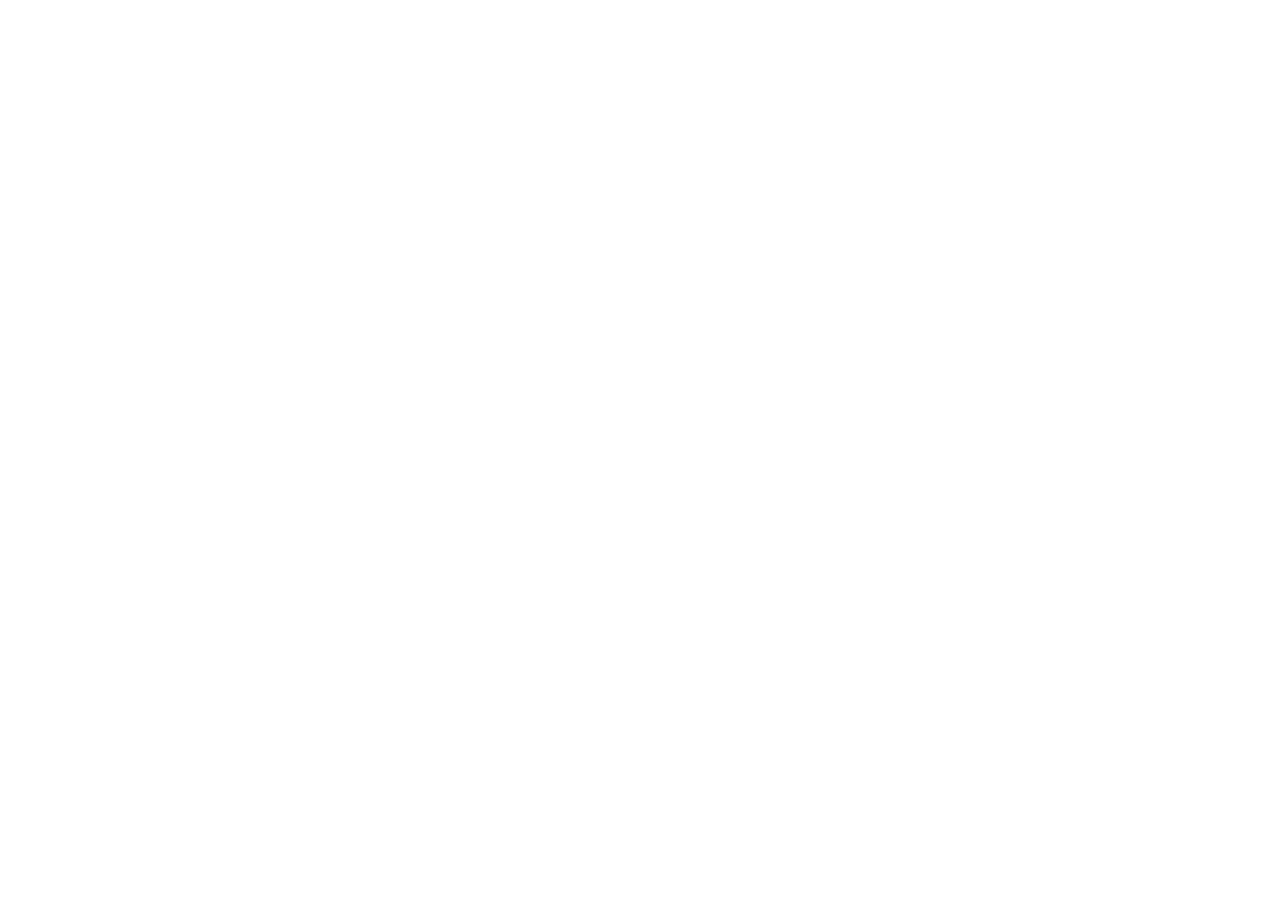
==== index.html @ 1b34e162 "Imagens Adicionadas Favicon e Imagens" ====
<!DOCTYPE html>
<html lang="pt-br">
<head>
    <meta charset="UTF-8">
    <meta name="viewport" content="width=device-width, initial-scale=1.0">
    <title>Projeto Redes Sociais</title>
    <link rel="stylesheet" href="style.css">
    <link rel="shortcut icon" href="favicon.ico" type="image/x-icon">
</head>
<body>
    
</body>
</html>
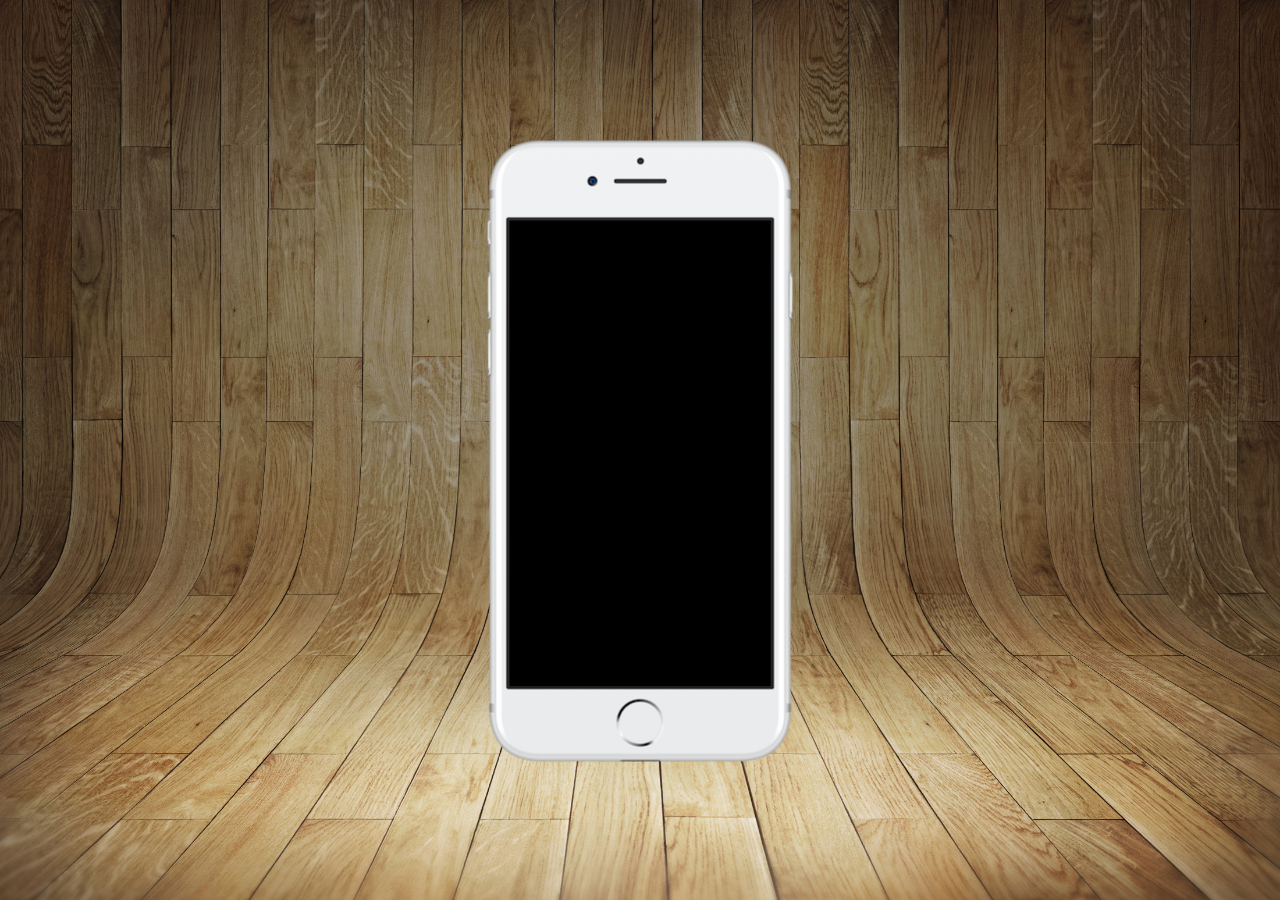
==== commit 2c50d446: "CentralizaçãoPhone Centralizando celular, e ajuste na tela" ====
--- a/index.html
+++ b/index.html
@@ -8,6 +8,17 @@
     <link rel="shortcut icon" href="favicon.ico" type="image/x-icon">
 </head>
 <body>
+    <main>
+
+        <section id="telefone">
+        
+        </section>
+        <section id="redes-sociais">
+
+        </section>
+
+    
+    </main>
     
 </body>
 </html>
--- a/style.css
+++ b/style.css
@@ -0,0 +1,37 @@
+@charset "UTF-8";
+*{
+    margin: 0;
+    padding: 0;
+}
+html,body{
+    height: 100vh;
+    width: 100vw;
+    background-color: black;
+
+}
+body{
+    background:url('imagens/fundo-madeira.jpg') no-repeat top center;
+    background-size: cover;
+ background-attachment: fixed;
+    
+
+}
+main{
+   height: 100vh;
+   position: relative;
+ 
+
+}
+#telefone{
+    position: absolute;
+    top: 50%;
+    left: 50%;
+   transform: translate(-50%, -50%);
+
+    height: 625px;
+    width: 311px;
+    background-color: bisque;
+    background: url(imagens/frame-iphone.png) no-repeat;
+
+
+}
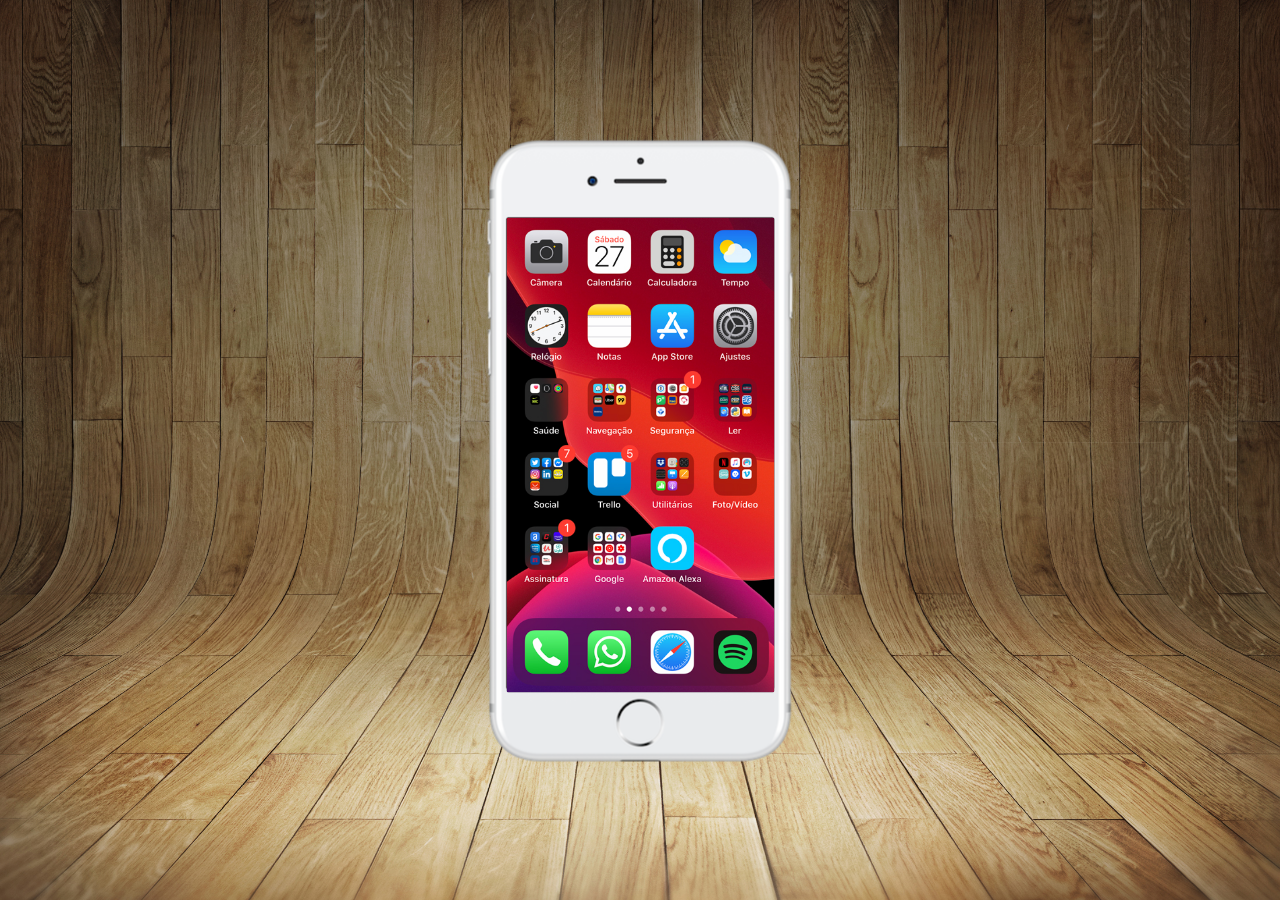
==== commit 051491b7: "Tela-Home Tela inicial  foi adicionada" ====
--- a/index.html
+++ b/index.html
@@ -11,9 +11,11 @@
     <main>
 
         <section id="telefone">
+            <iframe src="home.html" frameborder="0" name="tela" id="tela"></iframe>
         
         </section>
         <section id="redes-sociais">
+
 
         </section>
 
--- a/style.css
+++ b/style.css
@@ -34,4 +34,14 @@
     background: url(imagens/frame-iphone.png) no-repeat;
 
 
+}
+iframe#tela{
+    position: relative;
+    top: 80px;
+    left: 22px;
+    width: 268px;
+    height: 475px;
+    border-radius: 2px;
+    
+ 
 }
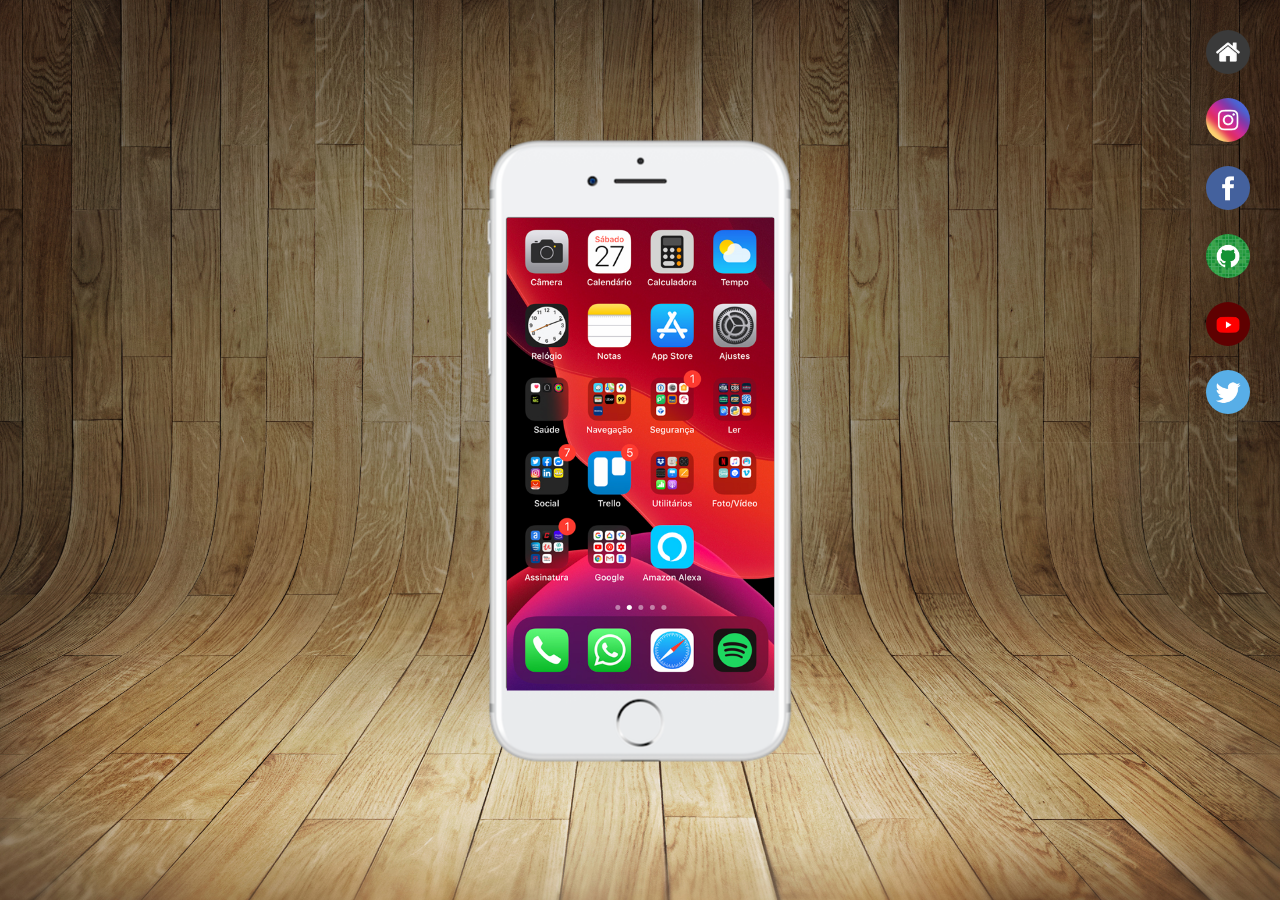
==== commit 33cb8d10: "atualização de codigos Correções/ Tela de redes sociais prontas..." ====
--- a/index.html
+++ b/index.html
@@ -12,11 +12,28 @@
 
         <section id="telefone">
             <iframe src="home.html" frameborder="0" name="tela" id="tela"></iframe>
+            
         
         </section>
         <section id="redes-sociais">
+           
+            <a href="home.html" target="tela"><img src="imagens/logo-home.jpg" alt="Home" class="menu"></a> <br>
 
+            <a href="instagran.html" target="tela"><img src="imagens/logo-instagram.jpg" alt="Instagran" class="menu"></a> <br>
 
+            <a href="facebook.html" target="tela"><img src="imagens/logo-facebook.jpg" alt="Facebook" class="menu"></a> <br>
+
+            <a href="github.html" target="tela">
+                <img src="imagens/logo-github.jpg"
+                alt="GitHub" class="menu"> <br>
+            </a>
+
+            <a href="yotube.html" target="tela">
+                <img src="imagens/logo-youtube.jpg"
+                alt="YouTube" class="menu">
+            </a> <br>
+
+            <a href="twitter.html" target="tela"><img src="imagens/logo-twitter.jpg" alt="Twitter" class="menu"> <br></a>
         </section>
 
     
--- a/style.css
+++ b/style.css
@@ -6,22 +6,21 @@
 html,body{
     height: 100vh;
     width: 100vw;
-    background-color: black;
+    background-color: rgb(255, 255, 255);
 
 }
 body{
     background:url('imagens/fundo-madeira.jpg') no-repeat top center;
     background-size: cover;
- background-attachment: fixed;
+    background-attachment: fixed;
+    background-color: white;
     
 
 }
-main{
-   height: 100vh;
-   position: relative;
+
  
 
-}
+
 #telefone{
     position: absolute;
     top: 50%;
@@ -44,4 +43,25 @@
     border-radius: 2px;
     
  
-}+}
+img{
+    width: clamp(4rem, 5vw, 7rem);
+    border-radius: 100%;
+    padding: 10px;
+    position: relative;
+    box-sizing: border-box;
+    
+}
+#redes-sociais{
+    text-align: right;
+    padding:20px;
+}
+
+.menu:hover{
+   border-style: dashed ;
+   color: rgba(255, 255, 255, 0.986);
+   transition: 1s;
+
+}
+
+
